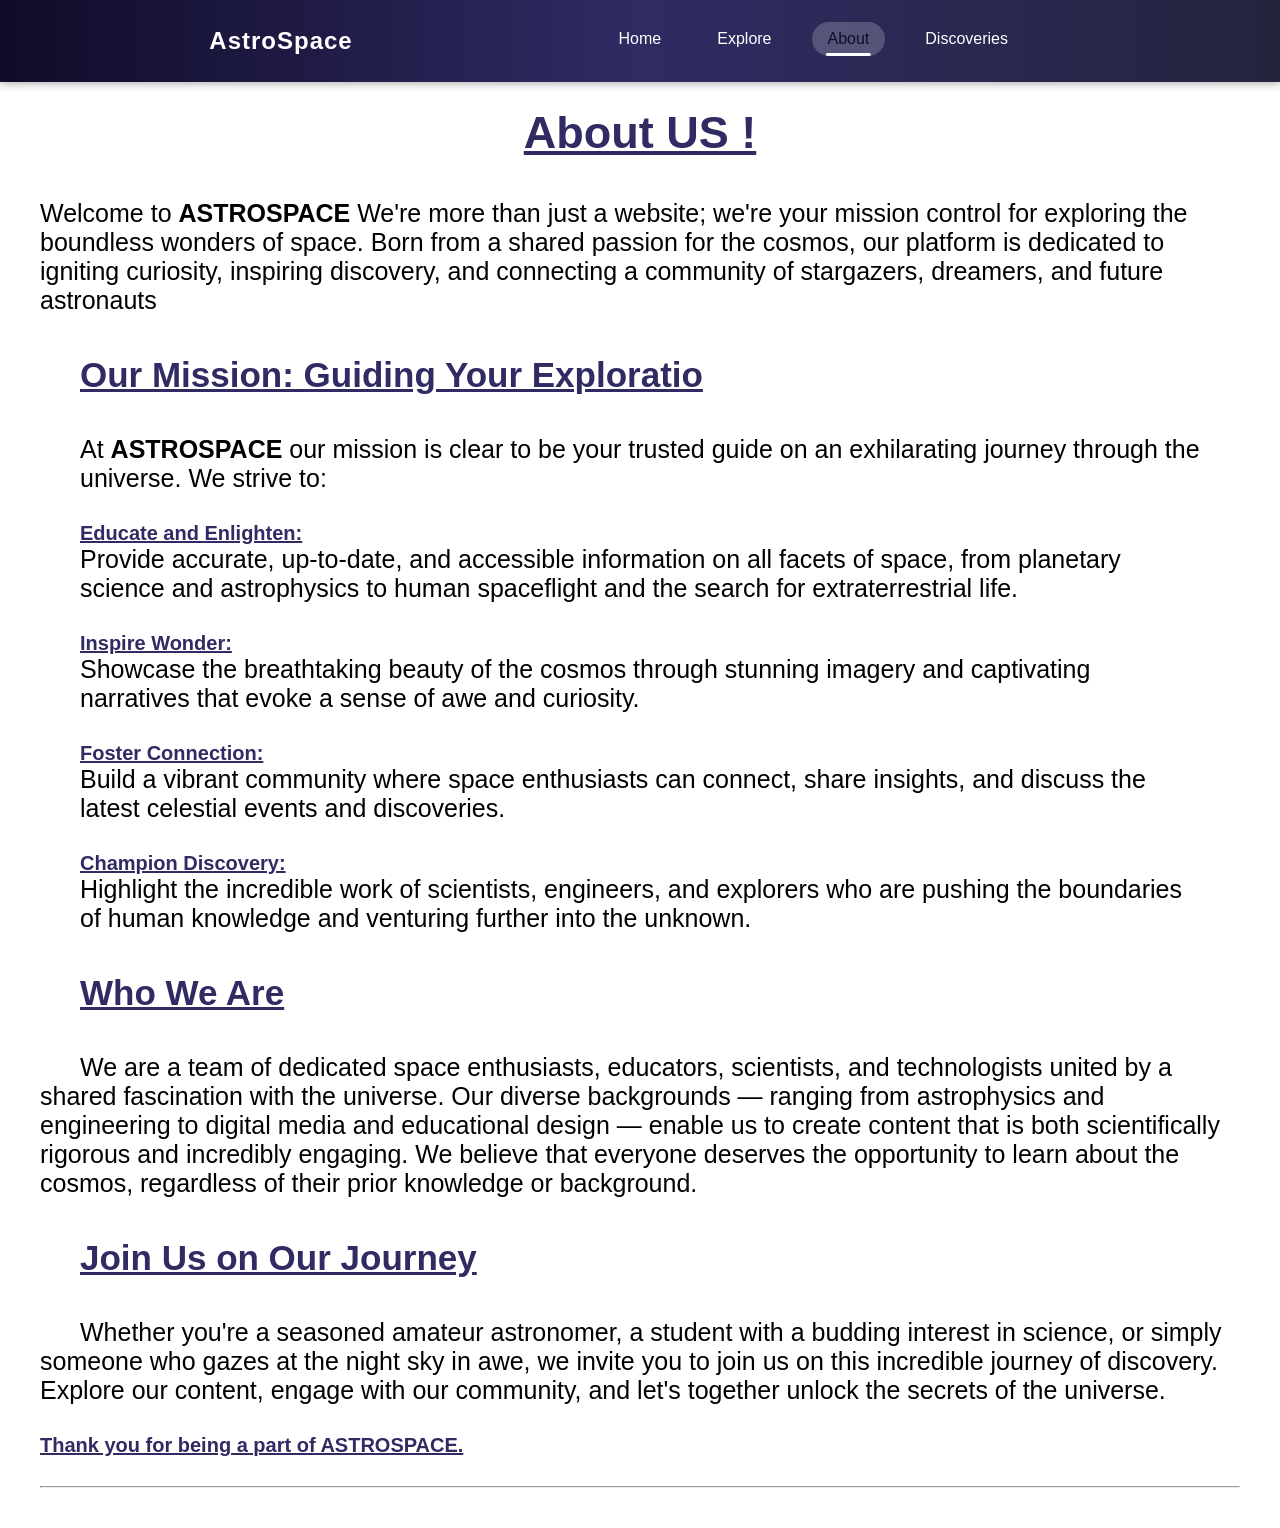
==== about.html @ ef07e58a "Add About Page" ====
<!DOCTYPE html>
<html lang="en">
<head>
    <meta charset="UTF-8">
    <meta name="viewport" content="width=device-width, initial-scale=1.0">
    <link rel="stylesheet" href="about.css">
    <title>AstroSpace</title>
</head>

<body>
    <nav>
        <div class="left">AstroSpace</div>
        <div class="right ">
            <ul>
                <li><a href="index.html">Home</a></li>
                <li><a href="explore.html">Explore</a></li>
                <li><a href="about.html" class="current">About</a></li>
                <li><a href="discoveries.html">Discoveries</a> </li>
            </ul>
        </div>
        </div>
    </nav>
    <h1>About US !</h1>
    <div class="pera1"><span> Welcome to
        <B>ASTROSPACE </B> We're more than just a website; we're your mission control for exploring the boundless wonders of space. Born from a shared passion for the cosmos, our platform is dedicated to igniting curiosity, inspiring discovery, and connecting a community
        of stargazers, dreamers, and future astronauts</span>
        <h2>Our Mission: Guiding Your Exploratio</h2>
        <div class="pera1">
            <span>At <b>ASTROSPACE </b>our mission is clear to be your trusted guide on an exhilarating journey through the universe. We strive to: </br><br><h3>Educate and Enlighten:</h3> Provide accurate, up-to-date, and accessible information on all facets of space, from
        planetary science and astrophysics to human spaceflight and the search for extraterrestrial life.  <br><br><h3>Inspire Wonder: </h3>Showcase the breathtaking beauty of the cosmos through stunning imagery and captivating narratives that evoke a sense of awe and
        curiosity.<br><br><h3>Foster Connection:</h3> Build a vibrant community where space enthusiasts can connect, share insights, and discuss the latest celestial events and discoveries. <br><br><h3>Champion Discovery:</h3> Highlight the incredible work of scientists, engineers, and
        explorers who are pushing the boundaries of human knowledge and venturing further into the unknown.</span>
        </div>
        <h2>Who We Are</h2>
        <span class="pera1">We are a team of dedicated space enthusiasts, educators, scientists, and technologists united by a shared fascination with the universe. Our diverse backgrounds — ranging from astrophysics and engineering to digital media and educational design
            — enable us to create content that is both scientifically rigorous and incredibly engaging. We believe that everyone deserves the opportunity to learn about the cosmos, regardless of their prior knowledge or background.</span>
        <h2>Join Us on Our Journey</h2>
        <span class="pera1">Whether you're a seasoned amateur astronomer, a student with a budding interest in science, or simply someone who gazes at the night sky in awe, we invite you to join us on this incredible journey of discovery. Explore our content, engage with our community, and let's together unlock the secrets of the universe.</span>
        <br><br>
        <h3>Thank you for being a part of ASTROSPACE.</h3>
        <br>
        <hr>
</body>
</html>
---- about.css ----
* {
    margin: 0;
    padding: 0;
    box-sizing: border-box;
}

nav {
    display: flex;
    justify-content: space-between;
    margin: 0 auto;
    align-items: center;
    background: linear-gradient(to right, #0f0c29, #302b63, #24243e);
    color: #fff;
    padding: 1rem 20vw;
    font-family: 'Poppins', sans-serif;
    position: sticky;
    top: 0;
    z-index: 1000;
    box-shadow: 0 2px 8px rgba(0, 0, 0, 0.3);
}

.left {
    display: flex;
    align-items: center;
    justify-content: center;
    font-size: 1.5rem;
    font-weight: bold;
    letter-spacing: 1px;
    background: url('logo.png') no-repeat center;
    background-size: contain;
    width: 50px;
    height: 50px;
}

.right ul {
    display: flex;
    align-items: center;
    list-style: none;
    gap: 1.5rem;
}

.right ul li a {
    text-decoration: none;
    color: #fff;
    padding: 0.5rem 1rem;
    border-radius: 50px;
    transition: background 0.3s, transform 0.3s;
    position: relative;
    overflow: hidden;
    display: inline-block;
}

.right ul li a:hover {
    background: rgba(255, 255, 255, 0.1);
    transform: translateY(-2px);
}

.right ul li a.current {
    background: rgba(255, 255, 255, 0.2);
    color: #0f0c29;
}

.right ul li a.current::after {
    content: "";
    position: absolute;
    left: 50%;
    bottom: 0;
    transform: translateX(-50%);
    width: 0%;
    height: 3px;
    background: #ffffff;
    border-radius: 2px;
    animation: underlineExpand 0.5s forwards;
}

@keyframes underlineExpand {
    from {
        width: 0%;
    }

    to {
        width: 60%;
    }
}

@media (max-width: 768px) {
    nav {
        flex-direction: column;
        align-items: flex-start;
        padding: 1rem 3rem;
    }

    .right ul {
        flex-direction: column;
        width: 100%;
        gap: 0.5rem;
        margin-top: 1rem;
    }

    .right ul li a {
        width: 100%;
        text-align: center;
    }
}

h1 {
    font-family: 'Gill Sans', 'Gill Sans MT', Calibri, 'Trebuchet MS', sans-serif;
    text-decoration-line: underline;
    color: #302b63;
    font-size: 45px;
    margin-top: 25px;
    text-align: center;
}

.pera1 {
    font-family: 'Gill Sans', 'Gill Sans MT', Calibri, 'Trebuchet MS', sans-serif;
    font-size: 25px;
    margin: 40px;
}

h2 {
    margin: 40px;
    font-family: 'Gill Sans', 'Gill Sans MT', Calibri, 'Trebuchet MS', sans-serif;
    text-decoration-line: underline;
    color: #302b63;
    font-size: 35px;
}

h3 {
    text-decoration: underline;
    font-weight: bold;
    color: #302b63;
    font-size: 20px;
}
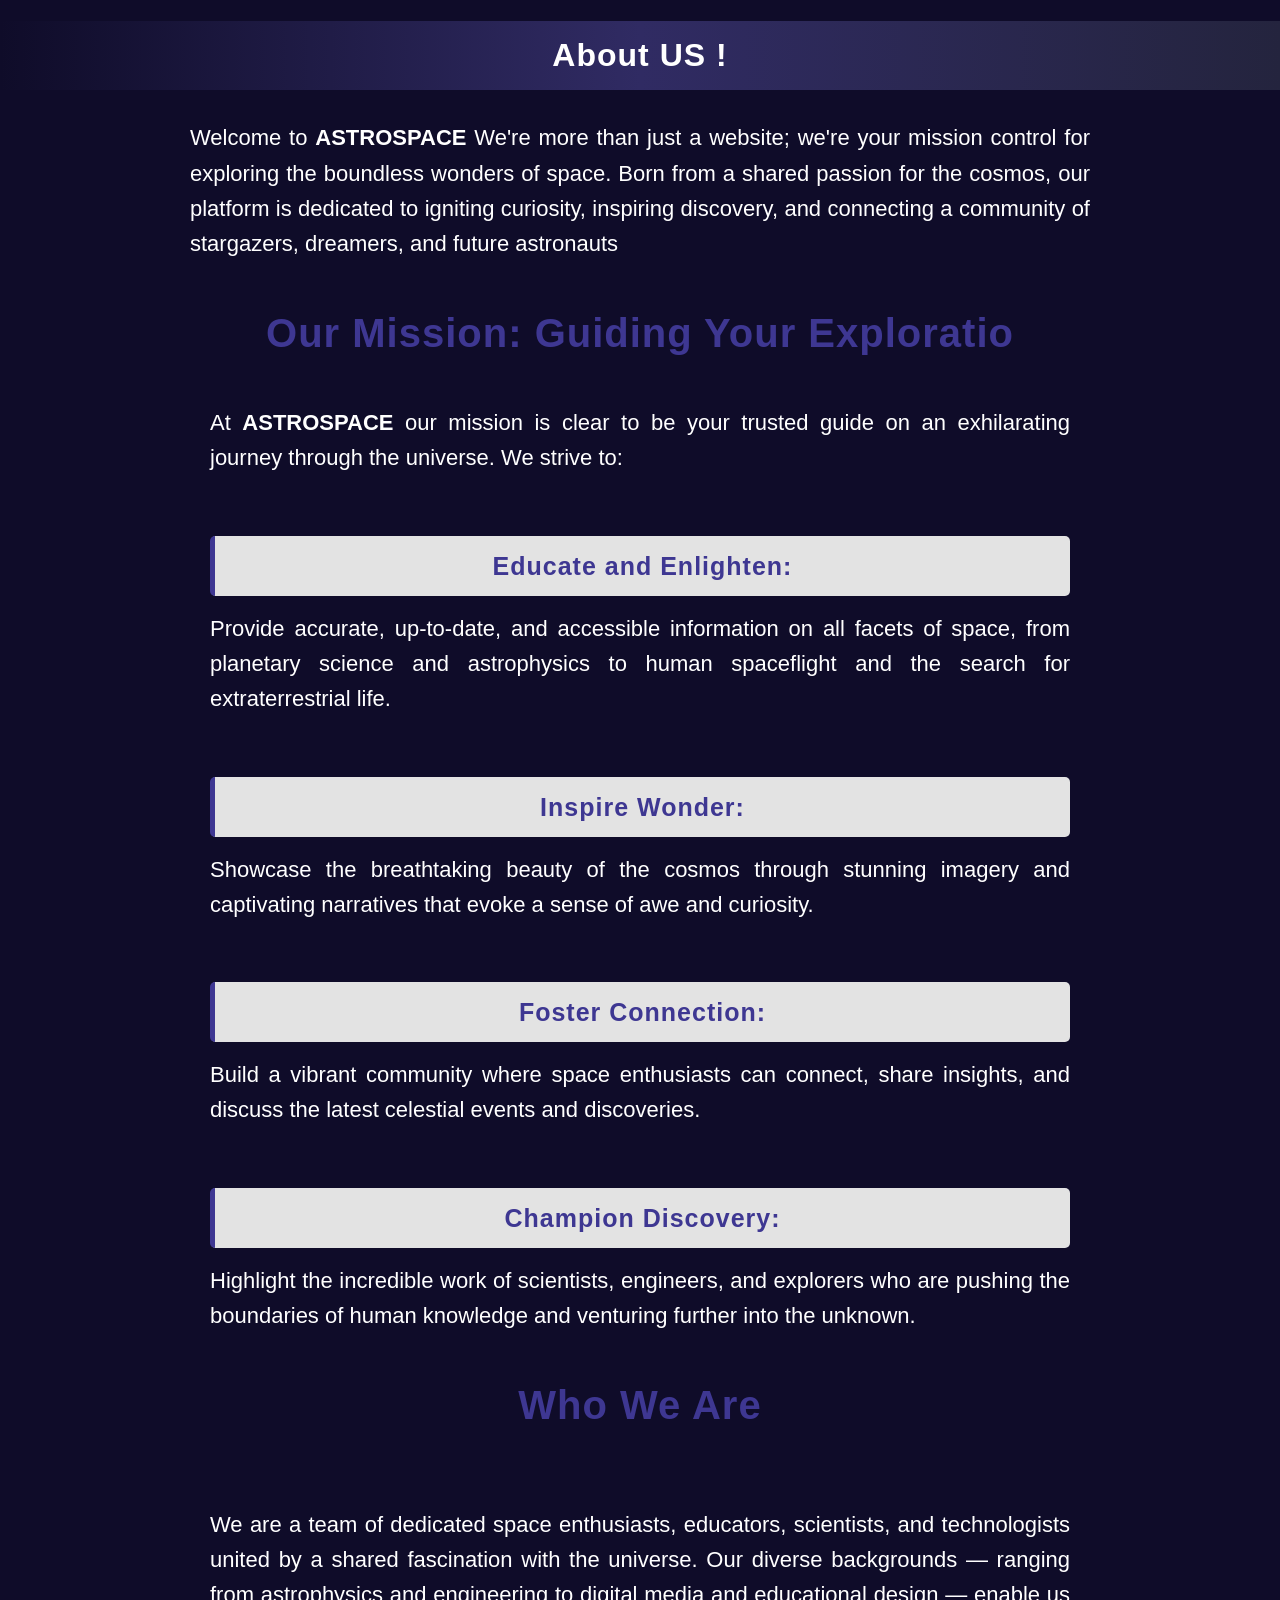
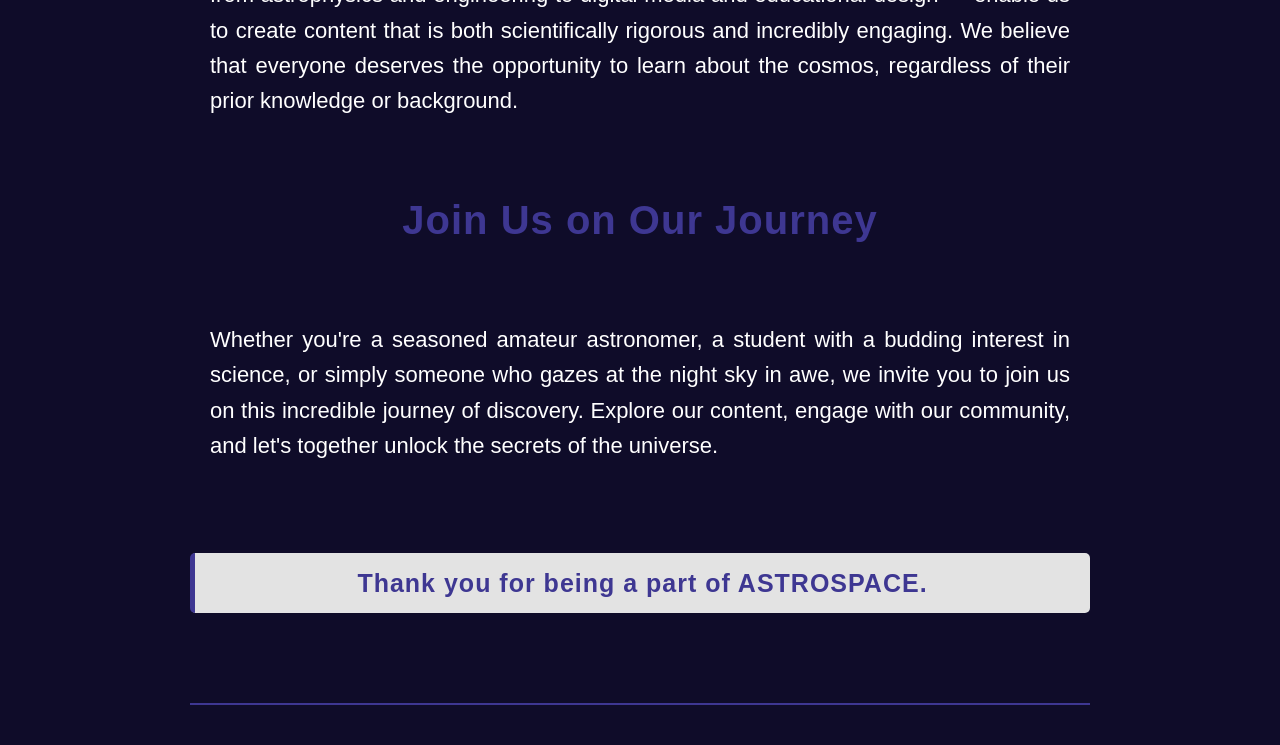
==== commit b16e611a: "Modify About page" ====
--- a/about.html
+++ b/about.html
@@ -1,44 +1,37 @@
 <!DOCTYPE html>
 <html lang="en">
+
 <head>
     <meta charset="UTF-8">
     <meta name="viewport" content="width=device-width, initial-scale=1.0">
-    <link rel="stylesheet" href="about.css">
-    <title>AstroSpace</title>
+    <link rel="icon" type="image/png" href="/Assets/logo.png">
+    <link rel="stylesheet" href="style.css">
+    <title>About | AstroSpace</title>
 </head>
 
 <body>
-    <nav>
-        <div class="left">AstroSpace</div>
-        <div class="right ">
-            <ul>
-                <li><a href="index.html">Home</a></li>
-                <li><a href="explore.html">Explore</a></li>
-                <li><a href="about.html" class="current">About</a></li>
-                <li><a href="discoveries.html">Discoveries</a> </li>
-            </ul>
-        </div>
-        </div>
-    </nav>
-    <h1>About US !</h1>
+    <div id="navbar"></div>
+    <h1 class="head">About US !</h1>
     <div class="pera1"><span> Welcome to
         <B>ASTROSPACE </B> We're more than just a website; we're your mission control for exploring the boundless wonders of space. Born from a shared passion for the cosmos, our platform is dedicated to igniting curiosity, inspiring discovery, and connecting a community
         of stargazers, dreamers, and future astronauts</span>
-        <h2>Our Mission: Guiding Your Exploratio</h2>
+        <h2 class="about-h2">Our Mission: Guiding Your Exploratio</h2>
         <div class="pera1">
-            <span>At <b>ASTROSPACE </b>our mission is clear to be your trusted guide on an exhilarating journey through the universe. We strive to: </br><br><h3>Educate and Enlighten:</h3> Provide accurate, up-to-date, and accessible information on all facets of space, from
-        planetary science and astrophysics to human spaceflight and the search for extraterrestrial life.  <br><br><h3>Inspire Wonder: </h3>Showcase the breathtaking beauty of the cosmos through stunning imagery and captivating narratives that evoke a sense of awe and
-        curiosity.<br><br><h3>Foster Connection:</h3> Build a vibrant community where space enthusiasts can connect, share insights, and discuss the latest celestial events and discoveries. <br><br><h3>Champion Discovery:</h3> Highlight the incredible work of scientists, engineers, and
+            <span>At <b>ASTROSPACE </b>our mission is clear to be your trusted guide on an exhilarating journey through the universe. We strive to: </br><br><h3 class="about-h3">Educate and Enlighten:</h3> Provide accurate, up-to-date, and accessible information on all facets of space, from
+        planetary science and astrophysics to human spaceflight and the search for extraterrestrial life.  <br><br><h3 class="about-h3">Inspire Wonder: </h3>Showcase the breathtaking beauty of the cosmos through stunning imagery and captivating narratives that evoke a sense of awe and
+        curiosity.<br><br><h3 class="about-h3">Foster Connection:</h3> Build a vibrant community where space enthusiasts can connect, share insights, and discuss the latest celestial events and discoveries. <br><br><h3 class="about-h3">Champion Discovery:</h3> Highlight the incredible work of scientists, engineers, and
         explorers who are pushing the boundaries of human knowledge and venturing further into the unknown.</span>
         </div>
-        <h2>Who We Are</h2>
+        <h2 class="about-h2">Who We Are</h2>
         <span class="pera1">We are a team of dedicated space enthusiasts, educators, scientists, and technologists united by a shared fascination with the universe. Our diverse backgrounds — ranging from astrophysics and engineering to digital media and educational design
             — enable us to create content that is both scientifically rigorous and incredibly engaging. We believe that everyone deserves the opportunity to learn about the cosmos, regardless of their prior knowledge or background.</span>
-        <h2>Join Us on Our Journey</h2>
+        <h2 class="about-h2">Join Us on Our Journey</h2>
         <span class="pera1">Whether you're a seasoned amateur astronomer, a student with a budding interest in science, or simply someone who gazes at the night sky in awe, we invite you to join us on this incredible journey of discovery. Explore our content, engage with our community, and let's together unlock the secrets of the universe.</span>
         <br><br>
-        <h3>Thank you for being a part of ASTROSPACE.</h3>
+        <h3 class="about-h3">Thank you for being a part of ASTROSPACE.</h3>
         <br>
         <hr>
+        <script src="nav-script.js"></script>
 </body>
-</html>
+
+</html>
--- a/style.css
+++ b/style.css
@@ -0,0 +1,108 @@
+body {
+    font-family: 'Poppins', sans-serif;
+    background: #0f0c29;
+    color: white;
+    margin: 0;
+    padding: 0;
+}
+
+
+/* HOME-PAGE */
+
+.main-bg {
+    height: 100vh;
+    width: auto;
+    background-image: url('Assets/bg-img.png');
+    background-position: center;
+    background-repeat: no-repeat;
+    background-size: cover;
+    overflow-x: hidden;
+    position: relative;
+}
+
+.main-bg .cta {
+    position: absolute;
+    top: 70%;
+    left: 50%;
+    transform: translate(-50%, -50%);
+    background: rgba(15, 12, 41, 0.7);
+    color: #fff;
+    border: none;
+    padding: 1rem 2rem;
+    font-size: 1.2rem;
+    border-radius: 50px;
+    cursor: pointer;
+    transition: background 0.3s, transform 0.3s;
+}
+
+.main-bg .cta a {
+    text-decoration: none;
+    color: #fff;
+}
+
+.main-bg button:hover {
+    background: rgba(48, 43, 99, 0.7);
+    transform: translate(-50%, -50%) scale(1.05);
+    border: 1px solid white;
+}
+
+.head {
+    background: linear-gradient(to right, #0f0c29, #302b63, #24243e);
+    padding: 1rem;
+    text-align: center;
+    font-size: 2rem;
+    font-weight: bold;
+    letter-spacing: 1px;
+}
+
+
+/* ABOUT-PAGE */
+
+.pera1 {
+    font-family: 'Gill Sans', 'Gill Sans MT', Calibri, 'Trebuchet MS', sans-serif;
+    font-size: 22px;
+    line-height: 1.6;
+    margin: 30px auto;
+    max-width: 900px;
+    color: #555;
+    text-align: justify;
+    text-justify: inter-word;
+    padding: 0 20px;
+}
+
+.pera1 span {
+    display: inline-block;
+    color: #fff;
+}
+
+.about-h2 {
+    margin: 40px;
+    font-family: 'Gill Sans', 'Gill Sans MT', Calibri, 'Trebuchet MS', sans-serif;
+    color: #3e3792;
+    font-size: 40px;
+    text-align: center;
+    letter-spacing: 1px;
+}
+
+.about-h3 {
+    font-weight: bold;
+    color: #3e3792;
+    font-size: 25px;
+    text-align: center;
+    margin-bottom: 20px;
+    letter-spacing: 1px;
+}
+
+.pera1 h3 {
+    background-color: #e3e3e3;
+    padding: 10px;
+    border-left: 5px solid #3e3792;
+    margin-bottom: 15px;
+    border-radius: 5px;
+}
+
+hr {
+    border: none;
+    border-top: 2px solid #3e3792;
+    margin: 40px 0;
+}
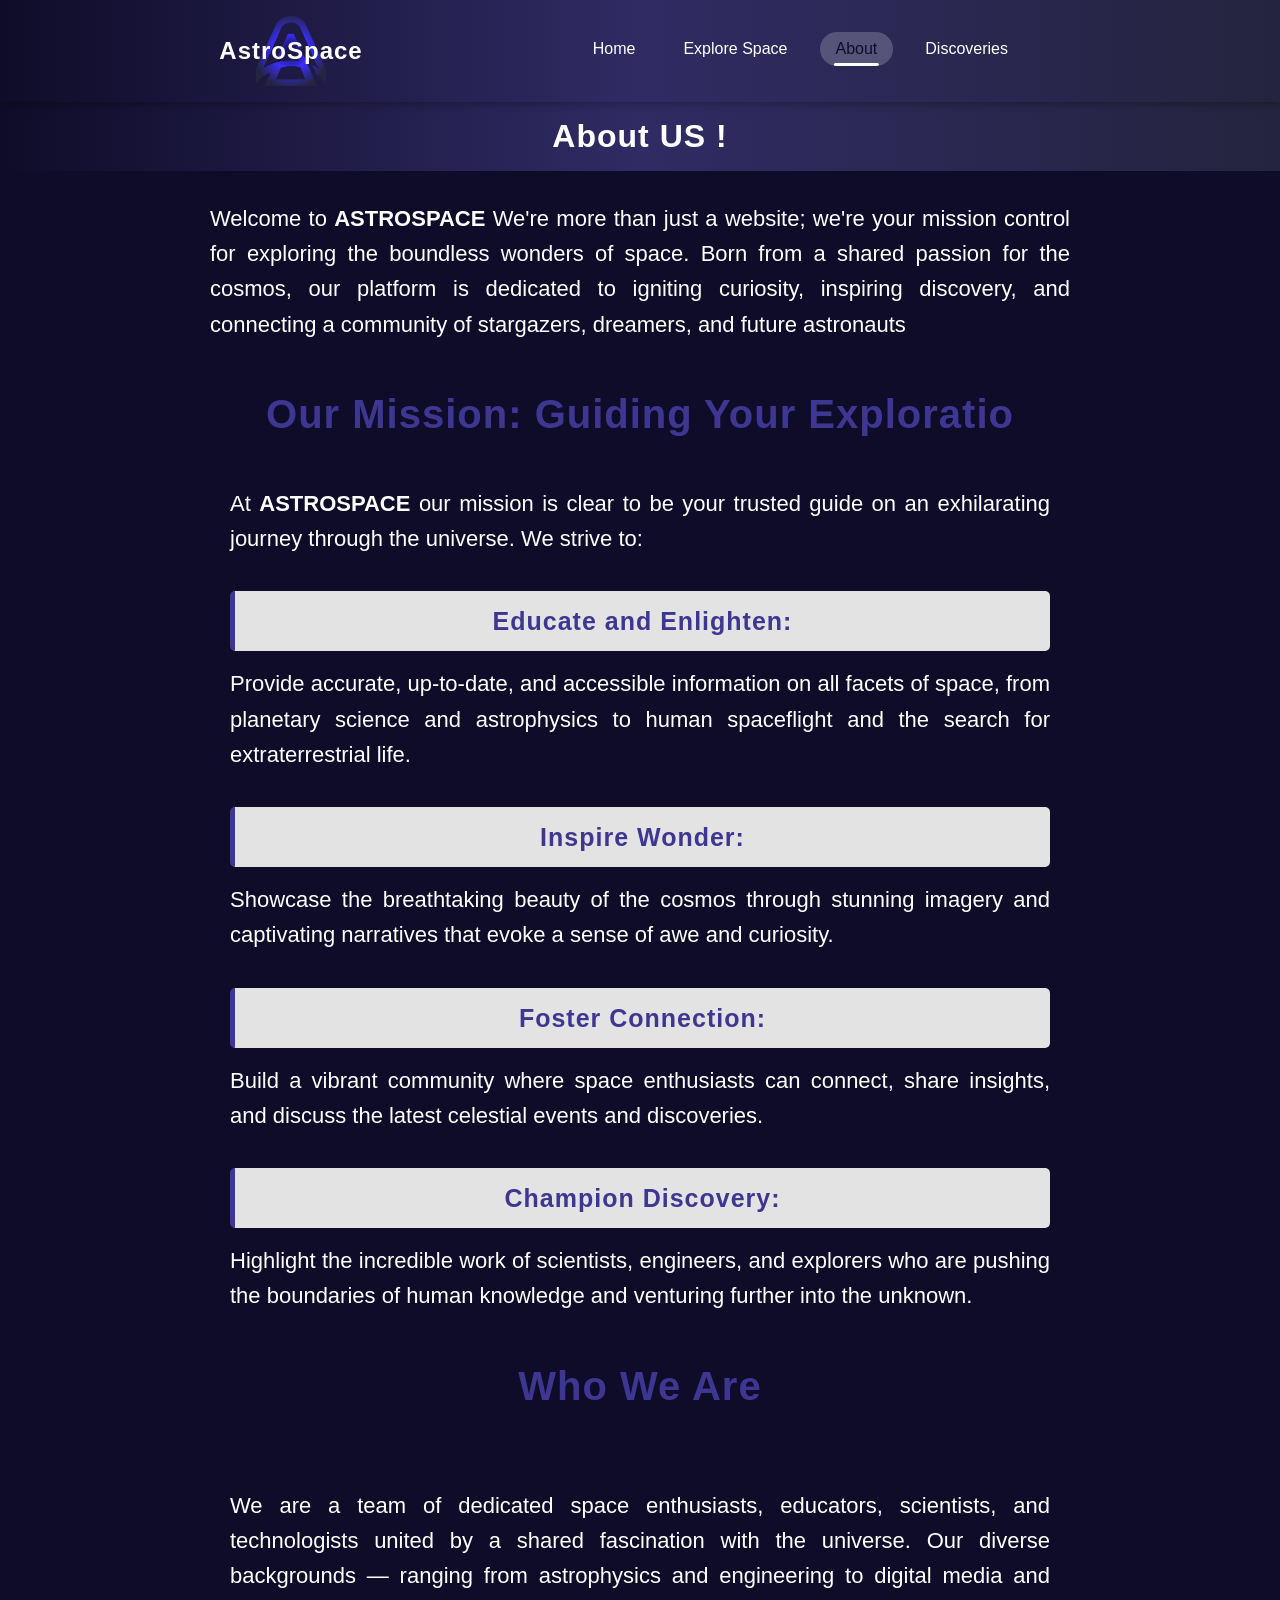
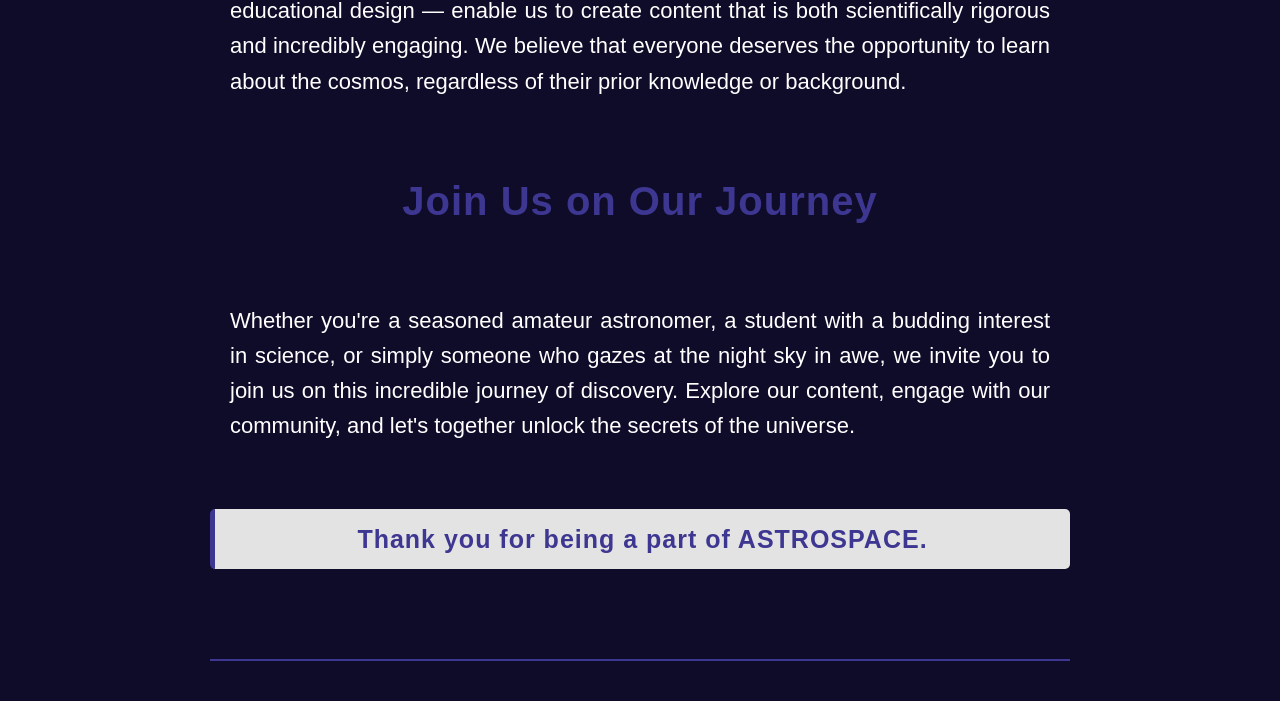
==== commit 591ac17f: "link all html files with correct js file" ====
--- a/about.html
+++ b/about.html
@@ -31,7 +31,7 @@
         <h3 class="about-h3">Thank you for being a part of ASTROSPACE.</h3>
         <br>
         <hr>
-        <script src="nav-script.js"></script>
+        <script src="script.js"></script>
 </body>
 
 </html>
--- a/style.css
+++ b/style.css
@@ -1,15 +1,12 @@
 body {
-    font-family: 'Poppins', sans-serif;
-    background: #0f0c29;
-    color: white;
-    margin: 0;
-    padding: 0;
-}
-
-
+        font-family: 'Poppins', sans-serif;
+        background: #0f0c29;
+        color: white;
+        margin: 0;
+        padding: 0;
+    }
 /* HOME-PAGE */
-
-.main-bg {
+.main-bg{
     height: 100vh;
     width: auto;
     background-image: url('Assets/bg-img.png');
@@ -19,7 +16,6 @@
     overflow-x: hidden;
     position: relative;
 }
-
 .main-bg .cta {
     position: absolute;
     top: 70%;
@@ -28,11 +24,12 @@
     background: rgba(15, 12, 41, 0.7);
     color: #fff;
     border: none;
-    padding: 1rem 2rem;
+    padding: 15px 30px;
     font-size: 1.2rem;
     border-radius: 50px;
     cursor: pointer;
-    transition: background 0.3s, transform 0.3s;
+    transition: background 0.3s, transform 0.3s, background-color 0.3s ease-in-out;
+    margin-top: 20px;
 }
 
 .main-bg .cta a {
@@ -40,24 +37,13 @@
     color: #fff;
 }
 
-.main-bg button:hover {
+.main-bg .cta:hover {
     background: rgba(48, 43, 99, 0.7);
     transform: translate(-50%, -50%) scale(1.05);
     border: 1px solid white;
 }
 
-.head {
-    background: linear-gradient(to right, #0f0c29, #302b63, #24243e);
-    padding: 1rem;
-    text-align: center;
-    font-size: 2rem;
-    font-weight: bold;
-    letter-spacing: 1px;
-}
-
-
 /* ABOUT-PAGE */
-
 .pera1 {
     font-family: 'Gill Sans', 'Gill Sans MT', Calibri, 'Trebuchet MS', sans-serif;
     font-size: 22px;
@@ -105,4 +91,234 @@
     border: none;
     border-top: 2px solid #3e3792;
     margin: 40px 0;
+}
+
+@media screen and (max-width: 768px) {
+    .about-h1 {
+        font-size: 35px;
+    }
+    
+    .pera1 {
+        font-size: 20px;
+        margin: 20px;
+    }
+
+    .about-h2 {
+        font-size: 30px;
+    }
+
+    .about-h3 {
+        font-size: 18px;
+    }
+
+    hr {
+        margin: 20px 0;
+    }
+    
+    body{
+        height: 100vh;
+        width: 100vw;
+    }
+}
+/* EXPLORE-PAGE */
+    .head{
+        background: linear-gradient(to right, #0f0c29, #302b63, #24243e);
+        padding: 1rem;
+        text-align: center;
+        font-size: 2rem;
+        font-weight: bold;
+        letter-spacing: 1px;
+    }
+.exp-main {
+    padding: 2rem 10vw;
+}
+
+.hero {
+    text-align: center;
+    padding: 4rem 0;
+    background: linear-gradient(to right, #302b63, #24243e);
+    border-radius: 12px;
+    margin-bottom: 2rem;
+}
+
+.hero h1 {
+    font-size: 2.5rem;
+    margin-bottom: 0.5rem;
+}
+
+.hero p {
+    font-size: 1.2rem;
+    color: #ccc;
+}
+
+.categories {
+    display: grid;
+    grid-template-columns: repeat(auto-fit, minmax(250px, 1fr));
+    gap: 2rem;
+    margin-bottom: 2rem;
+}
+
+.card {
+    background: rgba(255, 255, 255, 0.05);
+    padding: 1rem;
+    height: 16em;
+    border-radius: 12px;
+    text-align: center;
+    box-shadow: 0 2px 8px rgba(0,0,0,0.3);
+    transition: height 1s;
+    overflow-y: hidden;
+}
+
+.card:hover {
+    transform: translateY(-5px);
+    height: 35em;
+}
+.card a {
+    color: #4e44b8;
+    text-decoration: none;
+}
+.card img {
+    width: 100%;
+    max-height: 150px;
+    object-fit: contain;
+    border-radius: 8px;
+}
+
+.card h2 {
+    margin: 1rem 0 0.5rem;
+}
+
+.featured {
+    background: linear-gradient(to right, #24243e, #302b63);
+    padding: 2rem;
+    border-radius: 12px;
+    text-align: center;
+    margin-bottom: 2rem;
+}
+
+.featured h2 {
+    margin-bottom: 1rem;
+}
+
+.btn {
+    display: inline-block;
+    padding: 0.7rem 1.5rem;
+    background: #ffffff20;
+    border: 1px solid #ffffff50;
+    color: white;
+    text-decoration: none;
+    border-radius: 50px;
+    transition: background 0.3s, transform 0.3s;
+}
+
+.btn:hover {
+    background: rgba(255, 255, 255, 0.3);
+    transform: translateY(-3px);
+}
+
+.fun-facts {
+    background: rgba(255, 255, 255, 0.05);
+    padding: 2rem;
+    border-radius: 12px;
+}
+
+.fun-facts h2 {
+    text-align: center;
+    margin-bottom: 1rem;
+}
+
+.fun-facts ul {
+    list-style: disc;
+    padding-left: 2rem;
+}
+
+.fun-facts li {
+    margin-bottom: 0.5rem;
+}
+@media (max-width: 600px) {
+    .hero h1 {
+        font-size: 2rem;
+    }
+}
+/* DISCOVERIES-PAGE */
+.disc-container {
+    max-width: 1000px;
+    margin: auto;
+    padding: 2rem;
+    font-family: 'Poppins', sans-serif;
+    line-height: 1.6;
+    background-color: #0f0c29;
+    color: #fff;
+}
+
+.disc-section {
+    margin-bottom: 2rem;
+}
+
+.disc-title {
+    color: #ffffff;
+    border-bottom: 2px solid #ffffff33;
+    padding-bottom: 0.5rem;
+    margin-bottom: 1rem;
+}
+
+.disc-grid {
+    display: grid;
+    grid-template-columns: repeat(auto-fit, minmax(250px, 1fr));
+    gap: 1rem;
+}
+
+.disc-item {
+    background: #302b63;
+    padding: 1rem;
+    border-radius: 8px;
+    box-shadow: 0 2px 8px rgba(0,0,0,0.3);
+}
+
+.disc-item-title {
+    margin-top: 0;
+    color: #ffffff;
+}
+
+.disc-item-date {
+    font-style: italic;
+    color: #ccc;
+}
+
+.disc-item-desc {
+    color: #ddd;
+}
+
+.disc-gallery {
+    display: flex;
+    overflow-x: auto;
+    gap: 1rem;
+}
+
+.disc-gallery-img {
+    height: 150px;
+    border-radius: 8px;
+    flex-shrink: 0;
+}
+
+.disc-footer {
+    text-align: center;
+    padding: 1rem;
+    background: #24243e;
+    font-size: 0.9rem;
+    color: #aaa;
+}
+
+.disc-link {
+    color: #aaa;
+    text-decoration: none;
+}
+
+.disc-link:hover {
+    color: #fff;
+}
+@media screen and (max-width: 1000px) {
+    .head{
+        display: none;
+    }
 }
